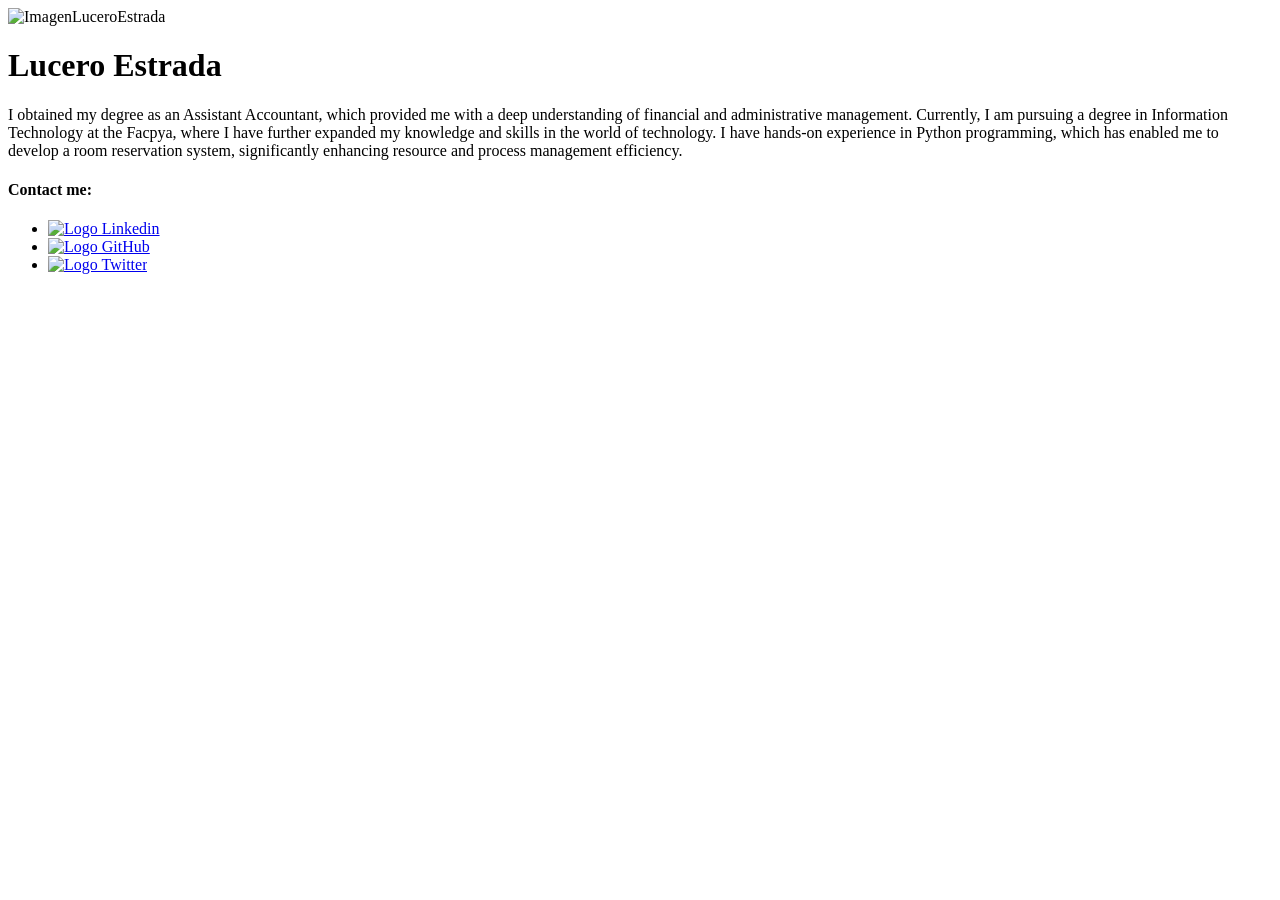
==== Perfil_LuceroEstrada.html @ 2146af5e "Primer commit" ====
<!DOCTYPE hmtl>
<html>
    <header>
        <title>Lucero Estrada</title>
        <link rel="stylesheet" type="text/css" href="/DisenoActividad1.css">
    </header>
    <body>
        <div class="ContenidoTotal">
            <div class="ContenerImagenLucero">
                <img src="/ImagenLuceroEstrada.jpeg" alt="ImagenLuceroEstrada" class="ImagenLuceroEstrada">
            </div>
            <div class="NombreLucero">
                <h1>Lucero Estrada</h1>
            </div>
            <div class="Contenedor_Parrafo">
                <p>I obtained my degree as an Assistant Accountant, which provided me with a deep understanding of financial and administrative 
                management. Currently, I am pursuing a degree in Information Technology at the Facpya, where I have further expanded my 
                knowledge and skills in the world of technology. I have hands-on experience in Python programming, which has enabled me to 
                develop a room reservation system, significantly enhancing resource and process management efficiency.</p>
            </div>
            <div class="Contenedor_Logo">
                <h4>Contact me: </h4>
                <ul>
                    <li><a href="https://www.linkedin.com/in/lucero-p%C3%A9rez-507448278/" target="blank_"><img src="/LogoLinkedin.png" alt="Logo Linkedin" class="LogoLinkedin"></a></li>
                    <li><a href="https://github.com/LuceroPerez1" target="blank_"><img src="/Github.png" alt="Logo GitHub" class="LogoGitHub"></a></li>
                    <li><a href="https://twitter.com/LuceroEstrad0" target="blank_"><img src="/LogoTwitter.png" alt="Logo Twitter" class="LogoTwitter"></a></li>
                </ul>
            </div>
        </div>
    </body>
</html>
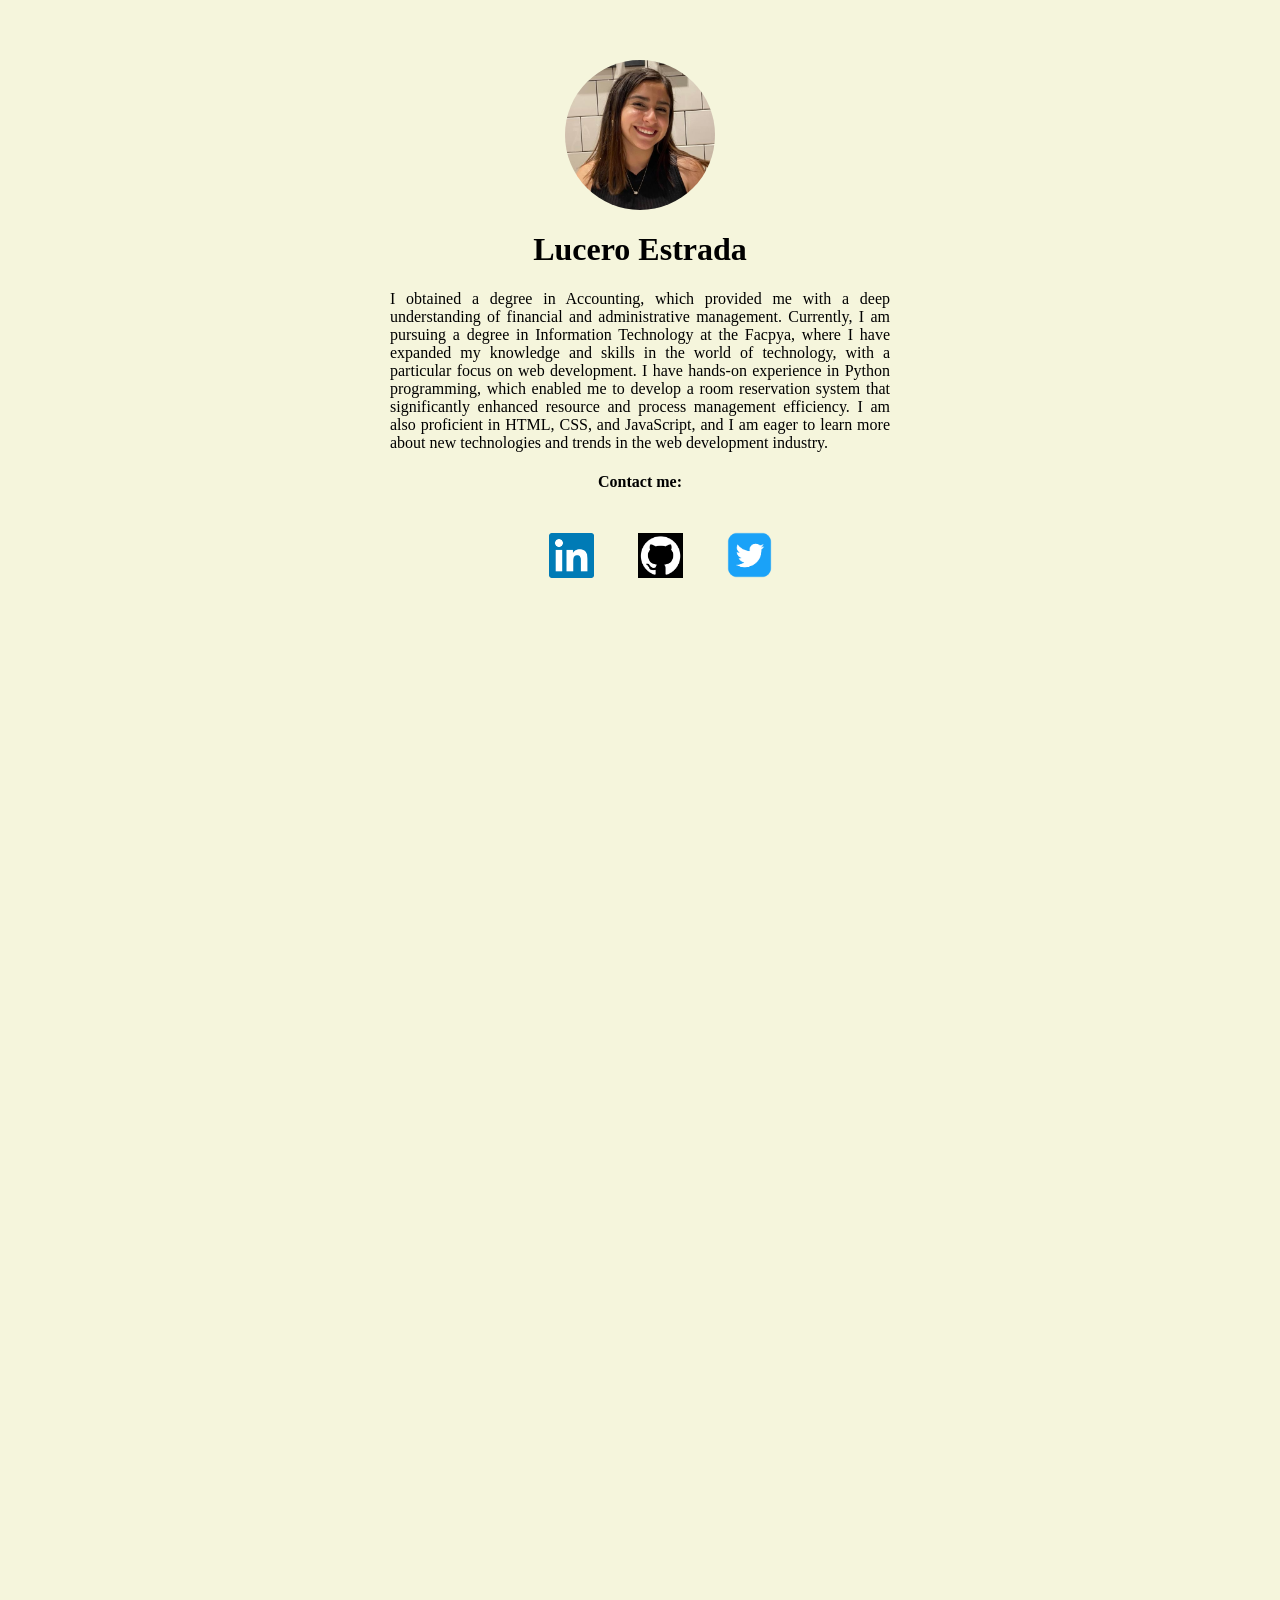
==== commit 37a1c4cc: "Actualizacion de párrafo" ====
--- a/Perfil_LuceroEstrada.html
+++ b/Perfil_LuceroEstrada.html
@@ -13,10 +13,12 @@
                 <h1>Lucero Estrada</h1>
             </div>
             <div class="Contenedor_Parrafo">
-                <p>I obtained my degree as an Assistant Accountant, which provided me with a deep understanding of financial and administrative 
-                management. Currently, I am pursuing a degree in Information Technology at the Facpya, where I have further expanded my 
-                knowledge and skills in the world of technology. I have hands-on experience in Python programming, which has enabled me to 
-                develop a room reservation system, significantly enhancing resource and process management efficiency.</p>
+                <p>I obtained a degree in Accounting, which provided me with a deep understanding of financial and administrative management. 
+                    Currently, I am pursuing a degree in Information Technology at the Facpya, where I have expanded my knowledge and skills in 
+                    the world of technology, with a particular focus on web development. I have hands-on experience in Python programming, which 
+                    enabled me to develop a room reservation system that significantly enhanced resource and process management efficiency. I am also 
+                    proficient in HTML, CSS, and JavaScript, and I am eager to learn more about new technologies and trends in the web development industry.
+                </p>
             </div>
             <div class="Contenedor_Logo">
                 <h4>Contact me: </h4>
--- a/DisenoActividad1.css
+++ b/DisenoActividad1.css
@@ -0,0 +1,51 @@
+body {
+    background-color: #f5f5dc;
+}
+
+.ContenidoTotal {
+    margin-top: 60px;
+}
+
+.NombreLucero {
+    text-align: center;
+}
+
+.ImagenLuceroEstrada {
+    display: flex;
+    border-radius: 50%; 
+    width: 150px; 
+    height: 150px;
+    margin: auto;
+}
+
+.Contenedor_Parrafo {
+    text-align: justify;
+    width: 500px;
+    margin: auto;
+}
+
+.Contenedor_Logo {
+    height: 130%;
+    text-align: center;
+}
+
+.Contenedor_Logo li{
+    display: inline-block;
+    padding: 20px;
+}
+
+
+.LogoLinkedin {
+    width: 45px;
+    height: 45px;
+}
+
+.LogoGitHub {
+    width: 45px;
+    height: 45px;
+}
+
+.LogoTwitter {
+    width: 45px;
+    height: 46px;
+}
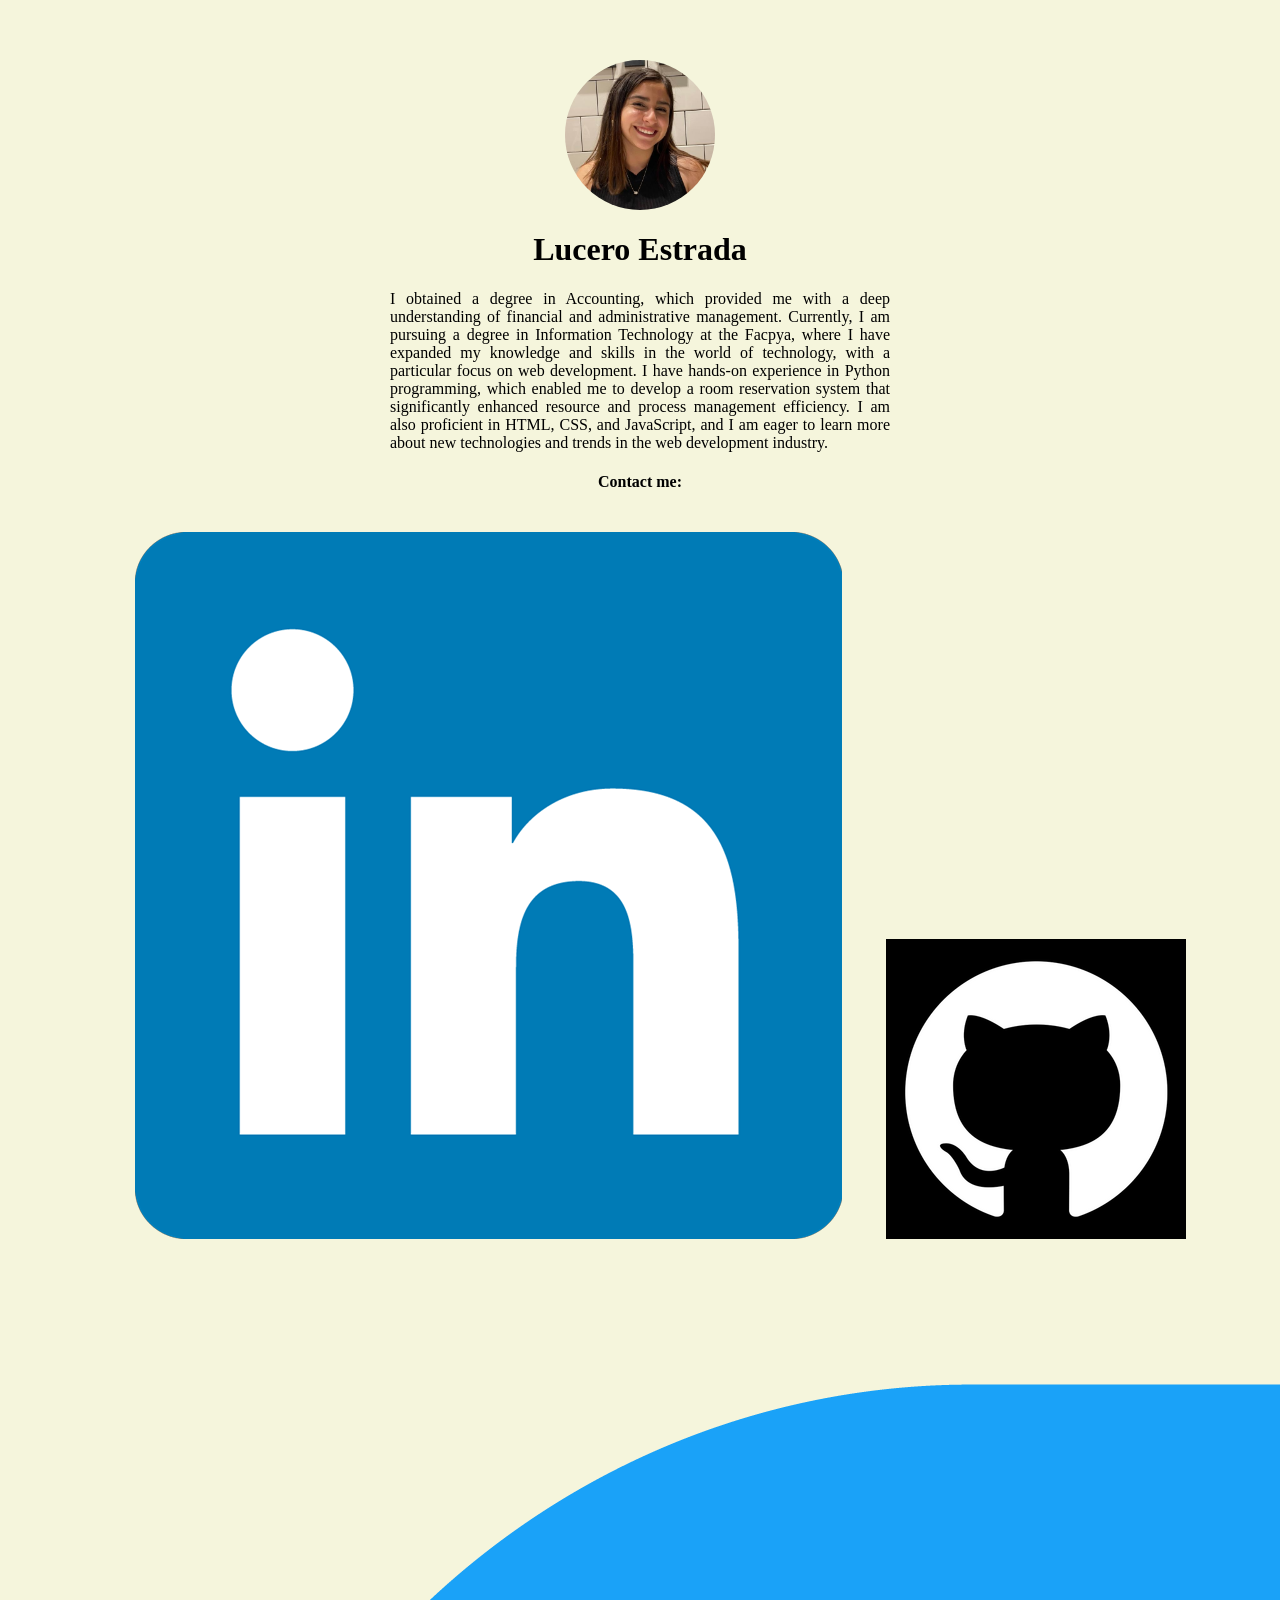
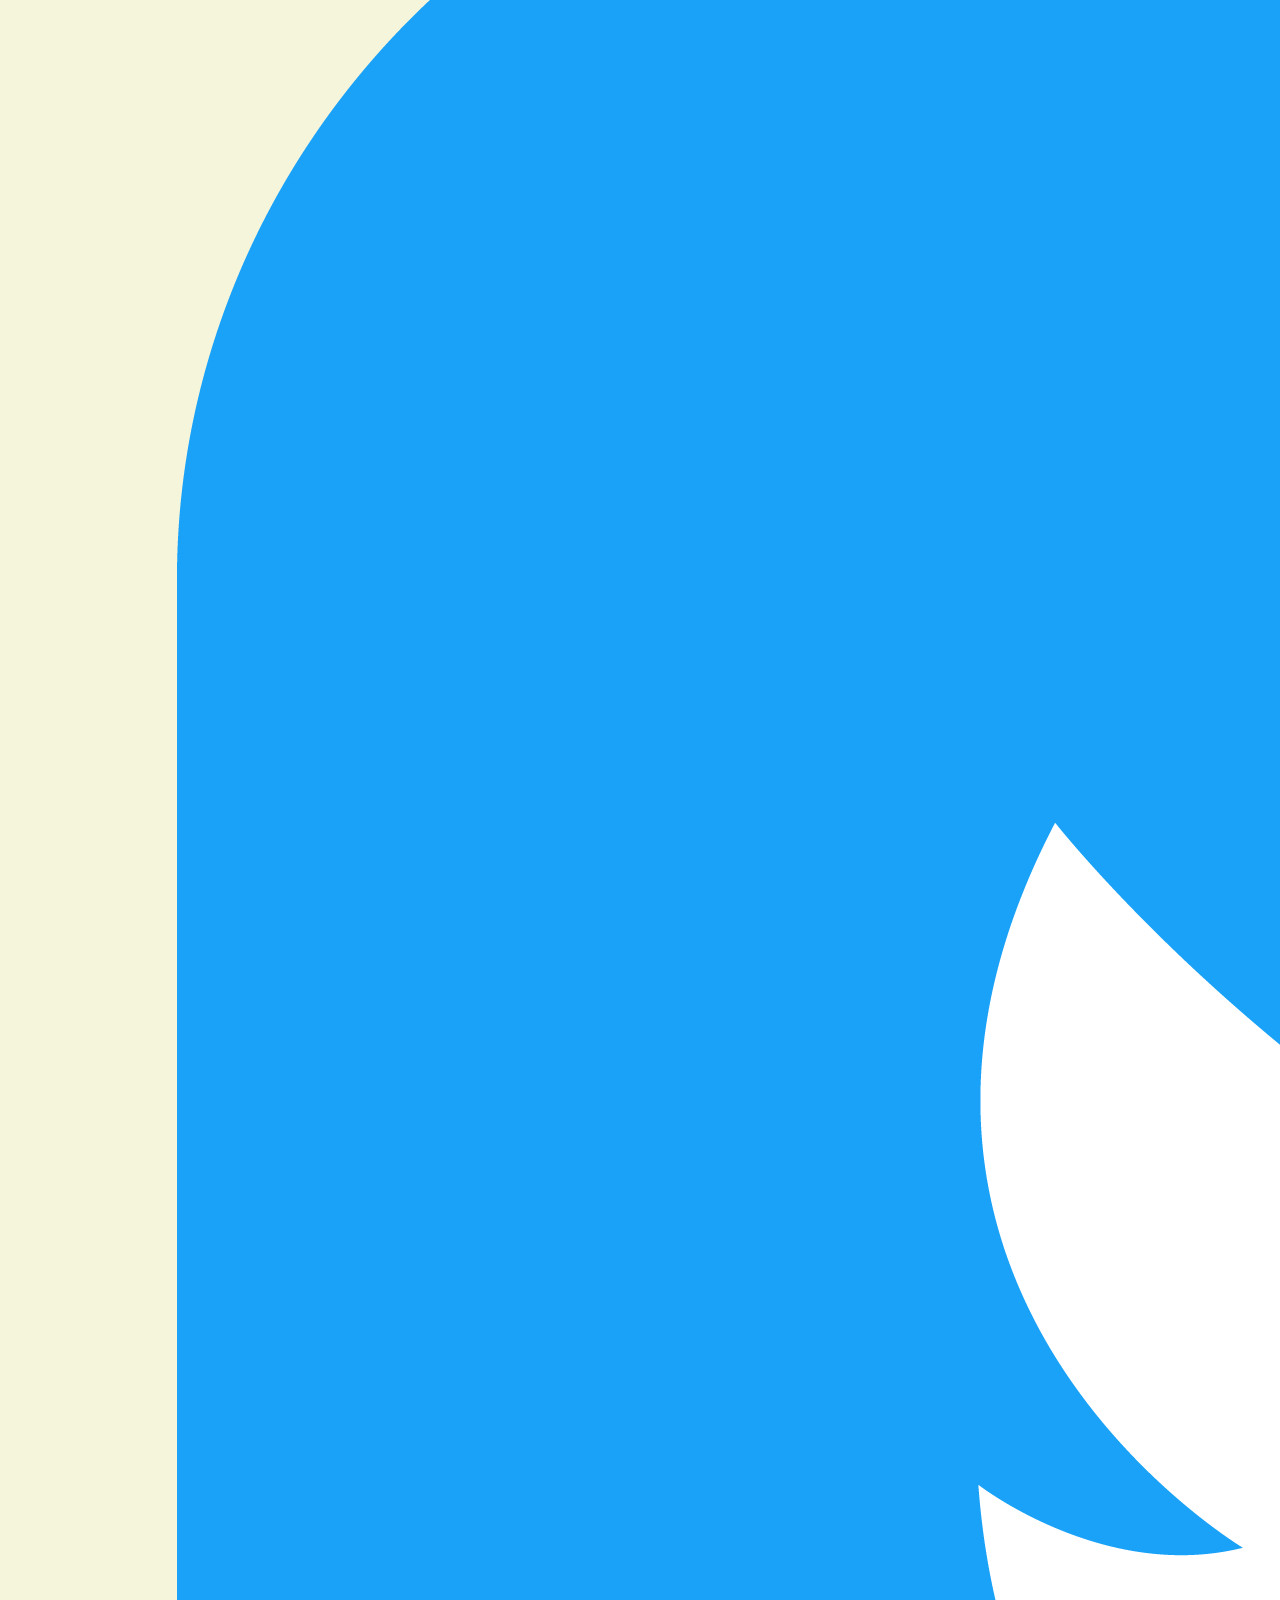
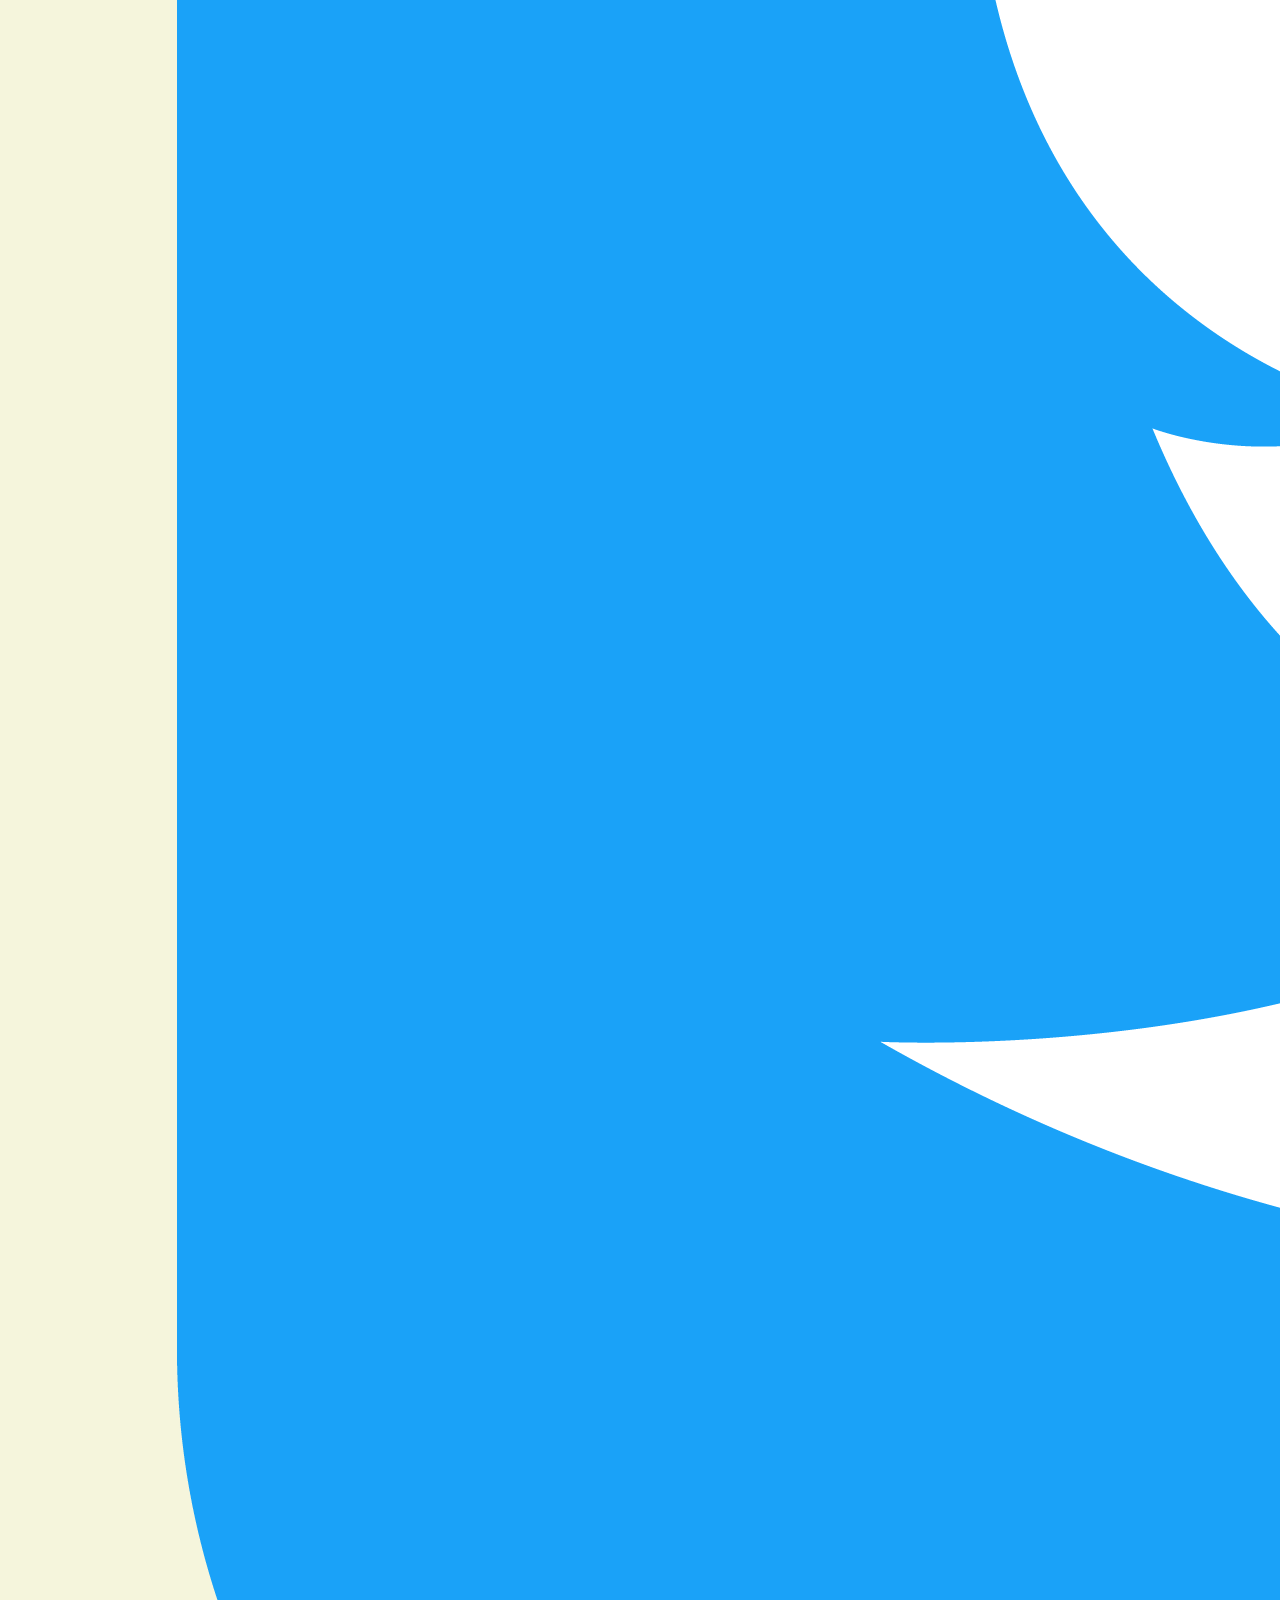
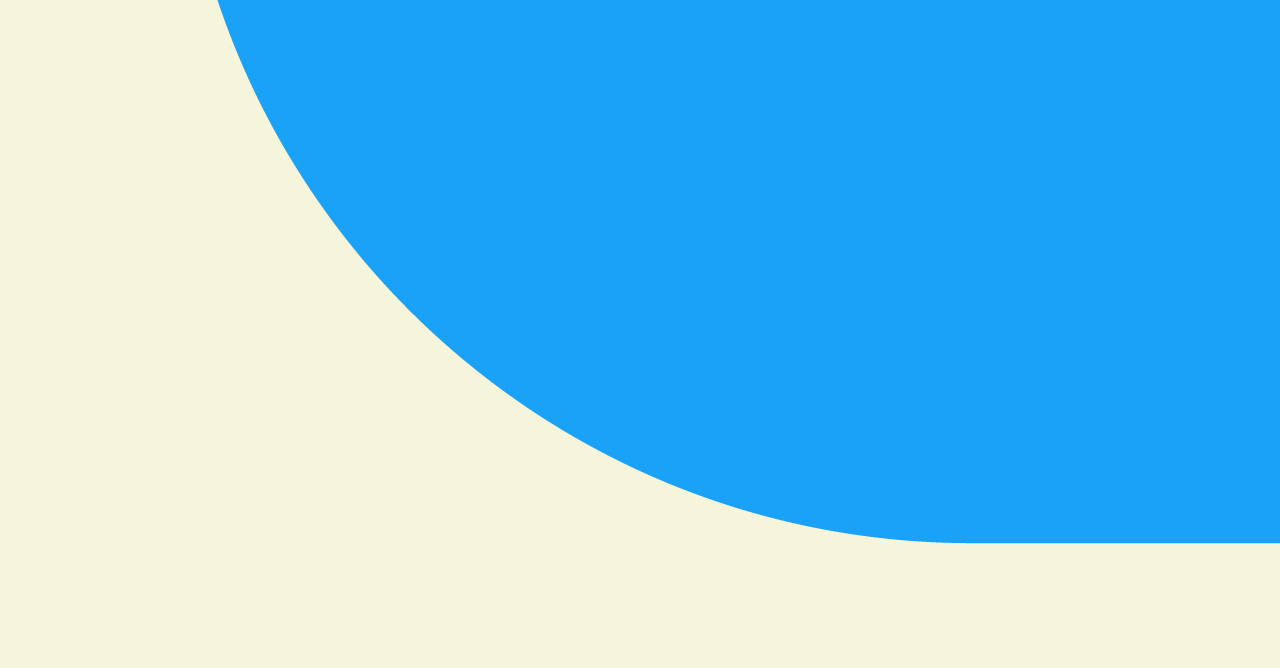
==== commit 83489a59: "Actualización de clase de logos" ====
--- a/Perfil_LuceroEstrada.html
+++ b/Perfil_LuceroEstrada.html
@@ -23,9 +23,9 @@
             <div class="Contenedor_Logo">
                 <h4>Contact me: </h4>
                 <ul>
-                    <li><a href="https://www.linkedin.com/in/lucero-p%C3%A9rez-507448278/" target="blank_"><img src="/LogoLinkedin.png" alt="Logo Linkedin" class="LogoLinkedin"></a></li>
-                    <li><a href="https://github.com/LuceroPerez1" target="blank_"><img src="/Github.png" alt="Logo GitHub" class="LogoGitHub"></a></li>
-                    <li><a href="https://twitter.com/LuceroEstrad0" target="blank_"><img src="/LogoTwitter.png" alt="Logo Twitter" class="LogoTwitter"></a></li>
+                    <li><a href="https://www.linkedin.com/in/lucero-p%C3%A9rez-507448278/" target="blank_"><img src="/LogoLinkedin.png" alt="Logo Linkedin" class="Logos"></a></li>
+                    <li><a href="https://github.com/LuceroPerez1" target="blank_"><img src="/Github.png" alt="Logo GitHub" class="Logos"></a></li>
+                    <li><a href="https://twitter.com/LuceroEstrad0" target="blank_"><img src="/LogoTwitter.png" alt="Logo Twitter" class="Logos"></a></li>
                 </ul>
             </div>
         </div>
